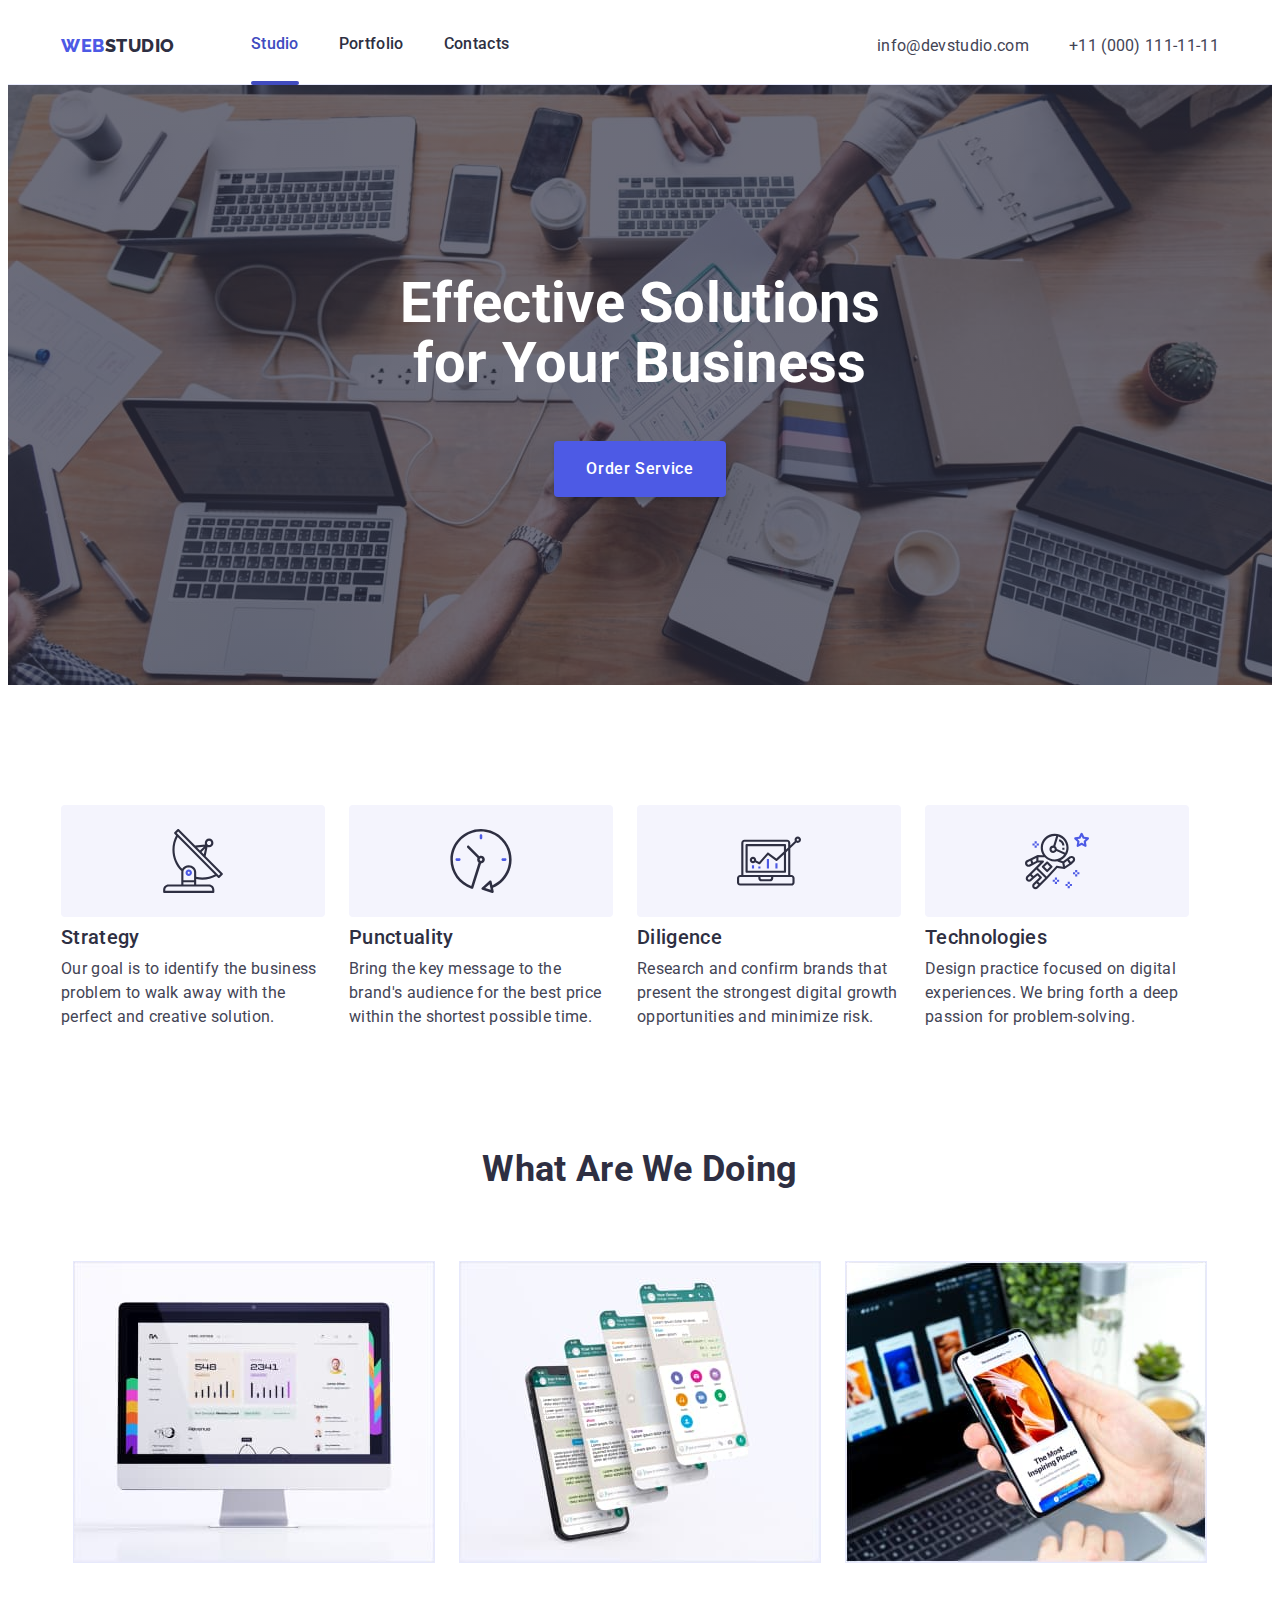
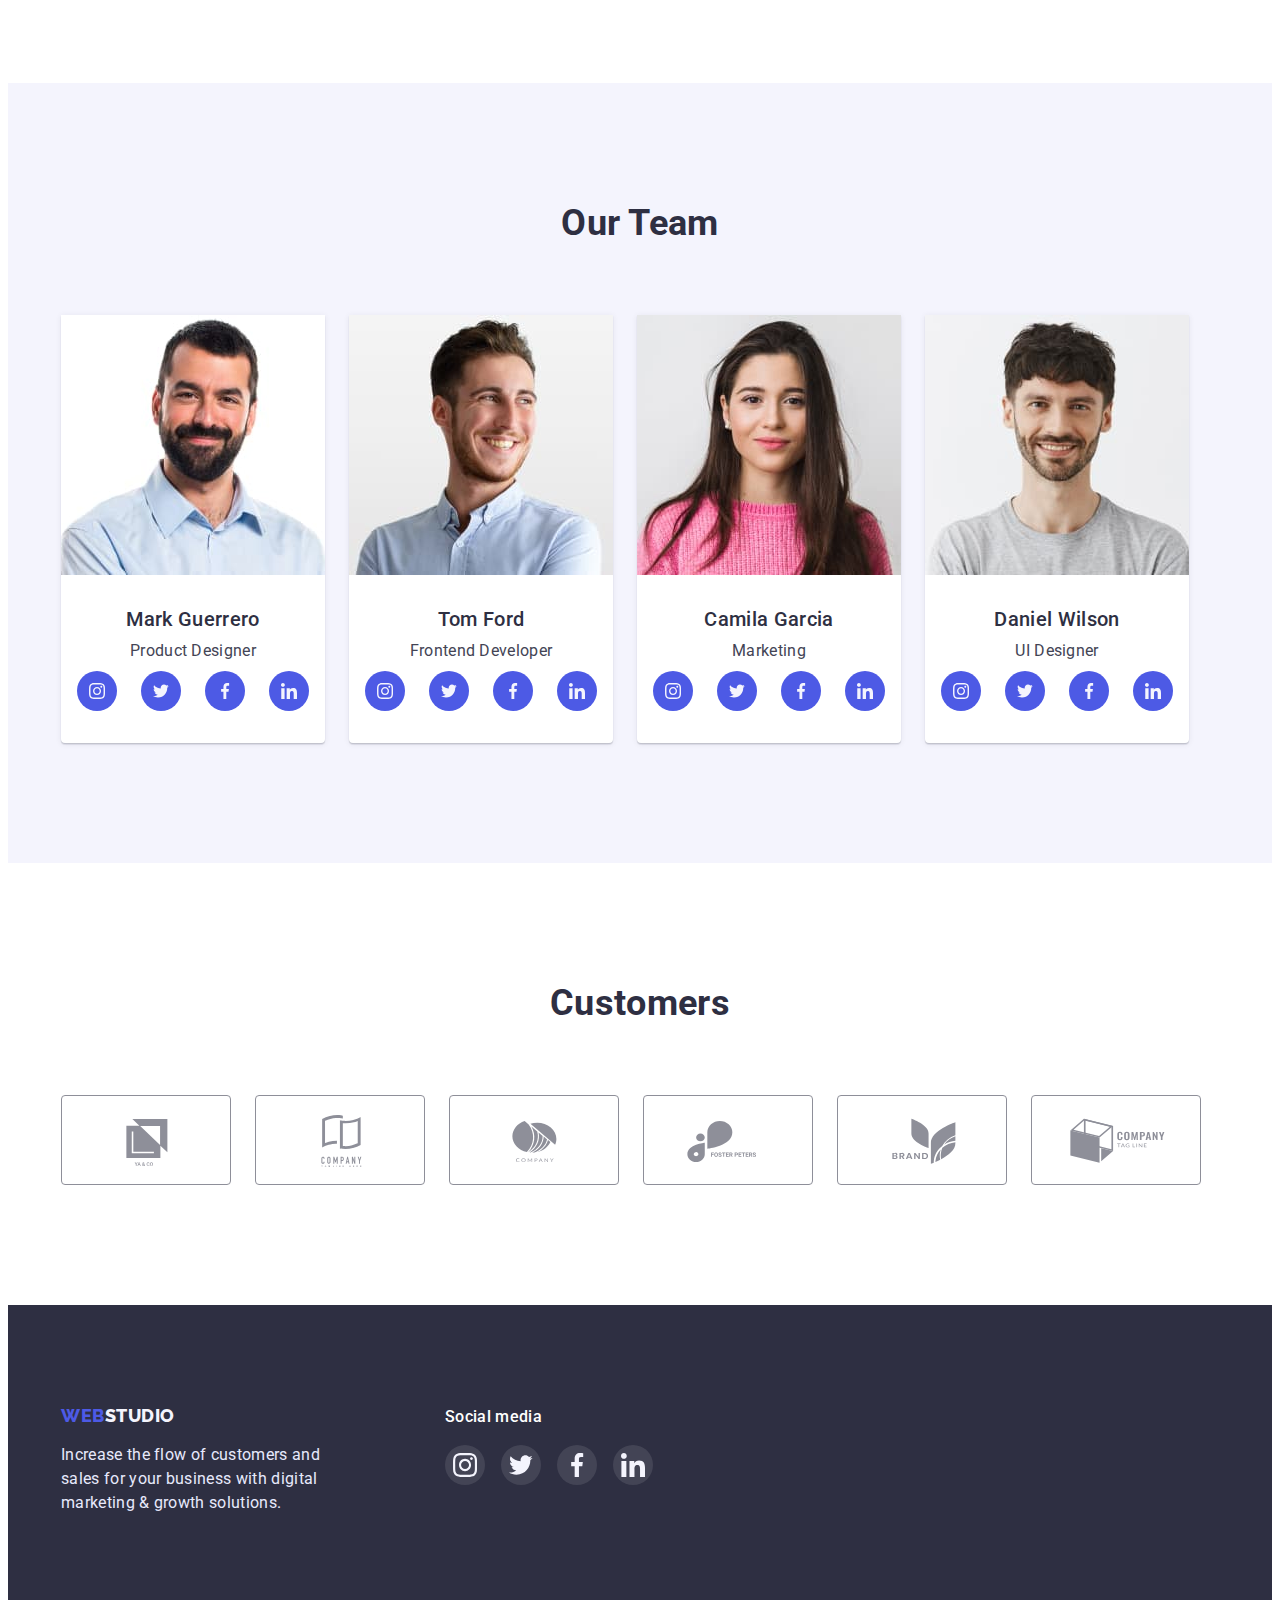
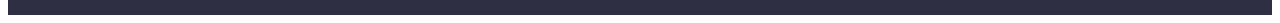
==== index.html @ ba5baeff "Initial commit" ====
<!DOCTYPE html>
<html lang="en">
  <head>
    <meta charset="UTF-8" />
    <meta http-equiv="X-UA-Compatible" content="IE=edge" />
    <meta name="viewport" content="width=device-width, initial-scale=1.0" />
    <title>Web Studio</title>
    <link rel="preconnect" href="https://fonts.googleapis.com" />
    <link rel="preconnect" href="https://fonts.gstatic.com" crossorigin />
    <link
      href="https://fonts.googleapis.com/css2?family=Raleway:wght@800&family=Roboto:wght@400;500;700;900&display=swap"
      rel="stylesheet"
    />
    <link
      rel="stylesheet"
      href="https://cdnjs.cloudflare.com/ajax/libs/modern-normalize/1.1.0/modern-normalize.min.css"
      integrity="sha512-wpPYUAdjBVSE4KJnH1VR1HeZfpl1ub8YT/NKx4PuQ5NmX2tKuGu6U/JRp5y+Y8XG2tV+wKQpNHVUX03MfMFn9Q=="
      crossorigin="anonymous"
      referrerpolicy="no-referrer"
    />
    <link rel="stylesheet" href="./css/styles.css" />
  </head>
  <body>
    <header class="header">
      <div class="container header-container">
        <nav class="header-navigation">
          <a class="header-logo logo" href="./index.html">
            <span class="logo-color">Web</span>Studio
          </a>
          <ul class="header-list">
            <li class="header-item">
              <a class="header-link current-link link" href="./index.html"
                >Studio</a
              >
            </li>
            <li class="header-item">
              <a class="header-link link" href="./portfolio.html">Portfolio</a>
            </li>
            <li class="header-item">
              <a class="header-link link" href="">Contacts</a>
            </li>
          </ul>
        </nav>
        <address class="header-contacts">
          <ul class="contacts-list">
            <li class="contacts-item">
              <a class="header-mail link" href="mailto:info@devstudio.com"
                >info@devstudio.com
              </a>
            </li>
            <li class="contacts-item">
              <a class="header-phone link" href="tel:+11(000)111-11-11"
                >+11 (000) 111-11-11
              </a>
            </li>
          </ul>
        </address>
      </div>
    </header>
    <main>
      <!-- HERO -->
      <section class="hero">
        <div class="container">
          <h1 class="hero-title">Effective Solutions for Your Business</h1>
          <button class="hero-btn btn" type="button" data-modal-open>
            Order Service
          </button>
        </div>
      </section>
      <!-- / HERO -->

      <!-- ABOUT -->
      <section class="section">
        <h2 class="visually-hidden">About</h2>
        <div class="container">
          <ul class="about-list">
            <li class="about-item">
              <div class="icon-wrap">
                <svg class="about-icon" width="64" height="64">
                  <use href="./images/icons.svg#icon-antenna"></use>
                </svg>
              </div>
              <h3 class="about-subtitle subtitle">Strategy</h3>
              <p class="about-text">
                Our goal is to identify the business problem to walk away with
                the perfect and creative solution.
              </p>
            </li>
            <li class="about-item">
              <div class="icon-wrap">
                <svg class="about-icon" width="64" height="64">
                  <use href="./images/icons.svg#icon-clock"></use>
                </svg>
              </div>
              <h3 class="about-subtitle subtitle">Punctuality</h3>
              <p class="about-text">
                Bring the key message to the brand's audience for the best price
                within the shortest possible time.
              </p>
            </li>
            <li class="about-item">
              <div class="icon-wrap">
                <svg class="about-icon" width="64" height="64">
                  <use href="./images/icons.svg#icon-diagram"></use>
                </svg>
              </div>
              <h3 class="about-subtitle subtitle">Diligence</h3>
              <p class="about-text">
                Research and confirm brands that present the strongest digital
                growth opportunities and minimize risk.
              </p>
            </li>
            <li class="about-item">
              <div class="icon-wrap">
                <svg class="about-icon" width="64" height="64">
                  <use href="./images/icons.svg#icon-astronaut"></use>
                </svg>
              </div>
              <h3 class="about-subtitle subtitle">Technologies</h3>
              <p class="about-text">
                Design practice focused on digital experiences. We bring forth a
                deep passion for problem-solving.
              </p>
            </li>
          </ul>
        </div>
      </section>
      <!-- / ABOUT -->

      <!-- WORK -->
      <section class="work section">
        <div class="container">
          <h2 class="title">What are we doing</h2>
          <ul class="work-list">
            <li class="work-item">
              <img
                src="./images/img-1.jpeg"
                alt="PC with open website"
                width="360"
                height="300"
              />
            </li>
            <li class="work-item">
              <img
                src="./images/img-2.jpeg"
                alt="mobile phone with 4 chat screens in the messenger"
                width="360"
                height="300"
              />
            </li>
            <li class="work-item">
              <img
                src="./images/img-3.jpeg"
                alt="laptop with 3 designs of mobile website and hand with mobile phone on which one of site designs is open"
                width="360"
                height="300"
              />
            </li>
          </ul>
        </div>
      </section>
      <!-- / WORK -->

      <!-- TEAM -->
      <section class="team section">
        <div class="container">
          <h2 class="title">Our Team</h2>
          <ul class="team-list">
            <li class="team-item">
              <img
                src="./images/img-team-1.jpeg"
                alt="male portrait team member"
                width="264"
                height="260"
              />
              <div class="team-wrap">
                <h3 class="subtitle">Mark Guerrero</h3>
                <p class="team-text">Product Designer</p>
                <ul class="social-list">
                  <li class="social-item">
                    <a
                      class="social-link"
                      href="#"
                      target="_blank"
                      rel="noreferrer noopener nofollow"
                      aria-label="instagram"
                    >
                      <svg class="social-icon" width="16" height="16">
                        <use href="./images/icons.svg#icon-instagram"></use>
                      </svg>
                    </a>
                  </li>
                  <li class="social-item">
                    <a
                      class="social-link"
                      href="#"
                      target="_blank"
                      rel="noreferrer noopener nofollow"
                      aria-label="twitter"
                    >
                      <svg class="social-icon" width="16" height="16">
                        <use href="./images/icons.svg#icon-twitter"></use>
                      </svg>
                    </a>
                  </li>
                  <li class="social-item">
                    <a
                      class="social-link"
                      href="#"
                      target="_blank"
                      rel="noreferrer noopener nofollow"
                      aria-label="facebook"
                    >
                      <svg class="social-icon" width="16" height="16">
                        <use href="./images/icons.svg#icon-facebook"></use>
                      </svg>
                    </a>
                  </li>
                  <li class="social-item">
                    <a
                      class="social-link"
                      href="#"
                      target="_blank"
                      rel="noreferrer noopener nofollow"
                      aria-label="linkedin"
                    >
                      <svg class="social-icon" width="16" height="16">
                        <use href="./images/icons.svg#icon-linkedin"></use>
                      </svg>
                    </a>
                  </li>
                </ul>
              </div>
            </li>
            <li class="team-item">
              <img
                src="./images/img-team-2.jpeg"
                alt="male portrait team member"
                width="264"
                height="260"
              />
              <div class="team-wrap">
                <h3 class="subtitle">Tom Ford</h3>
                <p class="team-text">Frontend Developer</p>
                <ul class="social-list">
                  <li class="social-item">
                    <a
                      class="social-link"
                      href="#"
                      target="_blank"
                      rel="noreferrer noopener nofollow"
                      aria-label="instagram"
                    >
                      <svg class="social-icon" width="16" height="16">
                        <use href="./images/icons.svg#icon-instagram"></use>
                      </svg>
                    </a>
                  </li>
                  <li class="social-item">
                    <a
                      class="social-link"
                      href="#"
                      target="_blank"
                      rel="noreferrer noopener nofollow"
                      aria-label="twitter"
                    >
                      <svg class="social-icon" width="16" height="16">
                        <use href="./images/icons.svg#icon-twitter"></use>
                      </svg>
                    </a>
                  </li>
                  <li class="social-item">
                    <a
                      class="social-link"
                      href="#"
                      target="_blank"
                      rel="noreferrer noopener nofollow"
                      aria-label="facebook"
                    >
                      <svg class="social-icon" width="16" height="16">
                        <use href="./images/icons.svg#icon-facebook"></use>
                      </svg>
                    </a>
                  </li>
                  <li class="social-item">
                    <a
                      class="social-link"
                      href="#"
                      target="_blank"
                      rel="noreferrer noopener nofollow"
                      aria-label="linkedin"
                    >
                      <svg class="social-icon" width="16" height="16">
                        <use href="./images/icons.svg#icon-linkedin"></use>
                      </svg>
                    </a>
                  </li>
                </ul>
              </div>
            </li>
            <li class="team-item">
              <img
                src="./images/img-team-3.jpeg"
                alt="female portrait team member"
                width="264"
                height="260"
              />
              <div class="team-wrap">
                <h3 class="subtitle">Camila Garcia</h3>
                <p class="team-text">Marketing</p>
                <ul class="social-list">
                  <li class="social-item">
                    <a
                      class="social-link"
                      href="#"
                      target="_blank"
                      rel="noreferrer noopener nofollow"
                      aria-label="instagram"
                    >
                      <svg class="social-icon" width="16" height="16">
                        <use href="./images/icons.svg#icon-instagram"></use>
                      </svg>
                    </a>
                  </li>
                  <li class="social-item">
                    <a
                      class="social-link"
                      href="#"
                      target="_blank"
                      rel="noreferrer noopener nofollow"
                      aria-label="twitter"
                    >
                      <svg class="social-icon" width="16" height="16">
                        <use href="./images/icons.svg#icon-twitter"></use>
                      </svg>
                    </a>
                  </li>
                  <li class="social-item">
                    <a
                      class="social-link"
                      href="#"
                      target="_blank"
                      rel="noreferrer noopener nofollow"
                      aria-label="facebook"
                    >
                      <svg class="social-icon" width="16" height="16">
                        <use href="./images/icons.svg#icon-facebook"></use>
                      </svg>
                    </a>
                  </li>
                  <li class="social-item">
                    <a
                      class="social-link"
                      href="#"
                      target="_blank"
                      rel="noreferrer noopener nofollow"
                      aria-label="linkedin"
                    >
                      <svg class="social-icon" width="16" height="16">
                        <use href="./images/icons.svg#icon-linkedin"></use>
                      </svg>
                    </a>
                  </li>
                </ul>
              </div>
            </li>
            <li class="team-item">
              <img
                src="./images/img-team-4.jpeg"
                alt="male portrait team member"
                width="264"
                height="260"
              />
              <div class="team-wrap">
                <h3 class="subtitle">Daniel Wilson</h3>
                <p class="team-text">UI Designer</p>
                <ul class="social-list">
                  <li class="social-item">
                    <a
                      class="social-link"
                      href="#"
                      target="_blank"
                      rel="noreferrer noopener nofollow"
                      aria-label="instagram"
                    >
                      <svg class="social-icon" width="16" height="16">
                        <use href="./images/icons.svg#icon-instagram"></use>
                      </svg>
                    </a>
                  </li>
                  <li class="social-item">
                    <a
                      class="social-link"
                      href="#"
                      target="_blank"
                      rel="noreferrer noopener nofollow"
                      aria-label="twitter"
                    >
                      <svg class="social-icon" width="16" height="16">
                        <use href="./images/icons.svg#icon-twitter"></use>
                      </svg>
                    </a>
                  </li>
                  <li class="social-item">
                    <a
                      class="social-link"
                      href="#"
                      target="_blank"
                      rel="noreferrer noopener nofollow"
                      aria-label="facebook"
                    >
                      <svg class="social-icon" width="16" height="16">
                        <use href="./images/icons.svg#icon-facebook"></use>
                      </svg>
                    </a>
                  </li>
                  <li class="social-item">
                    <a
                      class="social-link"
                      href="#"
                      target="_blank"
                      rel="noreferrer noopener nofollow"
                      aria-label="linkedin"
                    >
                      <svg class="social-icon" width="16" height="16">
                        <use href="./images/icons.svg#icon-linkedin"></use>
                      </svg>
                    </a>
                  </li>
                </ul>
              </div>
            </li>
          </ul>
        </div>
      </section>
      <!-- / TEAM -->

      <!-- CUSTOMERS -->
      <section class="section">
        <div class="container">
          <h2 class="title">Customers</h2>
          <ul class="customers-list">
            <li class="customers-item">
              <a class="customers-link" href="#">
                <svg class="customers-icon" width="104" height="56">
                  <use href="./images/icons.svg#icon-company-1"></use>
                </svg>
              </a>
            </li>
            <li class="customers-item">
              <a class="customers-link" href="#">
                <svg class="customers-icon" width="104" height="56">
                  <use href="./images/icons.svg#icon-company-2"></use>
                </svg>
              </a>
            </li>
            <li class="customers-item">
              <a class="customers-link" href="#">
                <svg class="customers-icon" width="104" height="56">
                  <use href="./images/icons.svg#icon-company-3"></use>
                </svg>
              </a>
            </li>
            <li class="customers-item">
              <a class="customers-link" href="#">
                <svg class="customers-icon" width="104" height="56">
                  <use href="./images/icons.svg#icon-company-4"></use>
                </svg>
              </a>
            </li>
            <li class="customers-item">
              <a class="customers-link" href="#">
                <svg class="customers-icon" width="104" height="56">
                  <use href="./images/icons.svg#icon-company-5"></use>
                </svg>
              </a>
            </li>
            <li class="customers-item">
              <a class="customers-link" href="#">
                <svg class="customers-icon" width="104" height="56">
                  <use href="./images/icons.svg#icon-company-6"></use>
                </svg>
              </a>
            </li>
          </ul>
        </div>
      </section>
      <!-- / CUSTOMERS -->
    </main>
    <footer class="footer">
      <div class="footer-wrap container">
        <div class="footer-logo-wrap">
          <a class="footer-logo logo" href="./index.html"
            ><span class="logo-color">Web</span>Studio</a
          >
          <p class="footer-text">
            Increase the flow of customers and sales for your business with
            digital marketing & growth solutions.
          </p>
        </div>
        <div class="footer-socials-wrap">
          <p class="footer-socials-title">Social media</p>
          <ul class="social-list">
            <li class="social-item">
              <a
                class="social-link"
                href="#"
                target="_blank"
                rel="noreferrer noopener nofollow"
                aria-label="instagram"
              >
                <svg class="social-icon" width="16" height="16">
                  <use href="./images/icons.svg#icon-instagram"></use>
                </svg>
              </a>
            </li>
            <li class="social-item">
              <a
                class="social-link"
                href="#"
                target="_blank"
                rel="noreferrer noopener nofollow"
                aria-label="twitter"
              >
                <svg class="social-icon" width="16" height="16">
                  <use href="./images/icons.svg#icon-twitter"></use>
                </svg>
              </a>
            </li>
            <li class="social-item">
              <a
                class="social-link"
                href="#"
                target="_blank"
                rel="noreferrer noopener nofollow"
                aria-label="facebook"
              >
                <svg class="social-icon" width="16" height="16">
                  <use href="./images/icons.svg#icon-facebook"></use>
                </svg>
              </a>
            </li>
            <li class="social-item">
              <a
                class="social-link"
                href="#"
                target="_blank"
                rel="noreferrer noopener nofollow"
                aria-label="linkedin"
              >
                <svg class="social-icon" width="16" height="16">
                  <use href="./images/icons.svg#icon-linkedin"></use>
                </svg>
              </a>
            </li>
          </ul>
        </div>
      </div>
    </footer>
    <div class="backdrop is-hidden" data-modal>
      <div class="modal">
        <button type="button" class="modal-close" data-modal-close>
          <svg class="icon-close-modal" width="8" height="8">
            <use href="./images/icons.svg#icon-close-modal"></use>
          </svg>
        </button>
      </div>
    </div>
    <script src="./js/modal.js"></script>
  </body>
</html>
---- css/styles.css ----
/* ========= VARIABLES ========= */

:root {
  /* color */
  --primary-brand-color: #4d5ae5;
  --pressed-state-color: #404bbf;
  --dominant-color: #434455;
  --dark-color: #2e2f42;
  --cloud-color: #f4f4fd;
  --cornflower-color: #e7e9fc;
  --white-element: #ffffff;
  --light-slate: #8e8f99;
  --modal-bg: #fcfcfc;
  --footer-bg-social: #31d0aa;

  /* modal window */
  --back-drop-blue: rgba(46, 47, 66, 0.4);

  /* btn */
  --btn-br: 4px;

  /* gap */
  --light-gap: 16px;
  --item-gap: 24px;
  --nav-gap: 40px;

  /* trnsition */
  --td: 250ms;
  --ttf: cubic-bezier(0.4, 0, 0.2, 1);
}

/* ========= RESET STYLES ========= */

h1,
h2,
h3,
h4,
h5,
h6,
p {
  margin: 0;
}

ul {
  margin: 0;
  padding-left: 0;
  list-style: none;
}

button {
  cursor: pointer;
  border: none;
}

address {
  font-style: normal;
}

img {
  display: block;
}

/* ========= COMMON STYLES ========= */

body {
  font-family: 'Roboto', sans-serif;
  line-height: 1.5;
  color: var(--dominant-color);
  letter-spacing: 0.02em;
}

.container {
  width: 1158px;
  margin: 0 auto;
  padding-right: 15px;
  padding-left: 15px;
}

.section {
  padding-top: 120px;
  padding-bottom: 120px;
}

.logo {
  font-family: 'Raleway', sans-serif;
  font-size: 18px;
  font-weight: 800;
  line-height: calc(24 / 18);
  color: var(--dark-color);
  letter-spacing: 0.03em;
  text-transform: uppercase;
  text-decoration: none;
}

.link {
  text-decoration: none;
  color: var(--dark-color);

  transition-property: color;
  transition-duration: var(--td);
  transition-timing-function: var(--ttf);
}

.link:is(:hover, :focus) {
  color: var(--pressed-state-color);
}

.btn {
  font-family: inherit;
  font-size: inherit;
  font-weight: 500;
  line-height: 1.5;
  letter-spacing: 0.04em;
  color: var(--white-element);

  transition-property: background-color;
  transition-duration: var(--td);
  transition-timing-function: var(--ttf);
}

.btn:is(:hover, :focus, :active) {
  background-color: var(--pressed-state-color);
}

.subtitle {
  margin-bottom: 8px;

  font-weight: 500;
  font-size: 20px;
  line-height: 1.2;
  color: var(--dark-color);
}

.title {
  margin-bottom: 72px;

  font-size: 36px;
  line-height: calc(40 / 36);
  text-align: center;
  text-transform: capitalize;
  color: var(--dark-color);
}

/* ========= HEADER ========= */

.header {
  border-bottom: 1px solid var(--cornflower-color);
}

.header-container {
  display: flex;
  justify-content: space-between;
  align-items: center;
}

.header-navigation {
  display: flex;
  align-items: center;
}

.header-list {
  display: flex;
  gap: var(--nav-gap);
}

.contacts-list {
  display: flex;
  gap: var(--nav-gap);
}

.header-logo {
  margin-right: 76px;
}
.logo-color {
  color: var(--primary-brand-color);
}

.header-item {
  position: relative;
}

.current-link {
  color: var(--pressed-state-color);
}

.current-link::after {
  content: '';
  position: absolute;
  width: 100%;
  height: 4px;
  left: 0;
  bottom: -1px;

  background-color: var(--pressed-state-color);
  border-radius: 2px;
}

.header-link {
  display: block;
  padding-top: 24px;
  padding-bottom: 28px;

  font-weight: 500;
}

.header-mail,
.header-phone {
  padding-top: 24px;
  padding-bottom: 28px;

  color: var(--dominant-color);
}
/* ========= HERO ========= */

.hero {
  max-width: 1440px;
  margin: 0 auto;
  padding-top: 188px;
  padding-bottom: 188px;

  background-image: linear-gradient(
      rgba(46, 47, 66, 0.7),
      rgba(46, 47, 66, 0.7)
    ),
    url('../images/hero-image.jpeg');
  background-repeat: no-repeat;
  background-position: center;
  background-size: auto, cover;
}

.hero-title {
  max-width: 494px;
  margin: 0 auto;
  margin-bottom: 48px;

  font-size: 56px;
  line-height: calc(60 / 56);
  text-align: center;
  color: var(--white-element);
}

.hero-btn {
  display: block;
  margin: 0 auto;
  padding: 16px 32px;

  background-color: var(--primary-brand-color);
  box-shadow: 0px 4px 4px rgba(0, 0, 0, 0.15);
  border-radius: var(--btn-br);
}
/* ========= ABOUT ========= */

.about-list {
  display: flex;
  gap: var(--item-gap);
}

.about-item {
  max-width: 264px;
}

.about-subtitle {
  margin-bottom: 8px;
}

.icon-wrap {
  display: flex;
  justify-content: center;
  align-items: center;
  margin-bottom: 8px;
  padding-top: 24px;
  padding-bottom: 24px;

  border-radius: 4px;
  background-color: var(--cloud-color);
}

/* ========= WORK ========= */
.work {
  padding-top: 0;
}

.work-list {
  display: flex;
  gap: var(--item-gap);
  justify-content: center;
}

.work-item {
  border: 1px solid var(--cornflower-color);
}

/* ========= TEAM ========= */

.team {
  background-color: var(--cloud-color);
}

.team-list {
  display: flex;
  gap: var(--item-gap);
}

.team-item {
  background-color: var(--white-element);
  border-bottom-right-radius: 4px;
  border-bottom-left-radius: 4px;
  box-shadow: 0px 1px 6px rgba(46, 47, 66, 0.08),
    0px 1px 1px rgba(46, 47, 66, 0.16), 0px 2px 1px rgba(46, 47, 66, 0.08);
}

.team-wrap {
  padding: 32px 16px;
  text-align: center;
}

.team-text {
  margin: 8px;
}

/* ========= SOCIAL-ICON ========= */

.social-list {
  display: flex;
  gap: var(--item-gap);
}

.social-link {
  width: 40px;
  height: 40px;
  display: flex;
  justify-content: center;
  align-items: center;

  background-color: var(--primary-brand-color);
  border-radius: 50%;

  transition-property: background-color;
  transition-duration: var(--td);
  transition-timing-function: var(--ttf);
}

.social-link:is(:hover, :focus) {
  background-color: var(--pressed-state-color);
}

.social-icon {
  fill: var(--cloud-color);
}

/* ========= CUSTOMERS ========= */

.customers-list {
  display: flex;
  gap: var(--item-gap);
}
.customers-link {
  width: 168px;
  height: 88px;
  display: flex;
  justify-content: center;
  align-items: center;

  border: 1px solid var(--light-slate);
  border-radius: 4px;

  transition-property: border-color;
  transition-duration: var(--td);
  transition-timing-function: var(--ttf);
}

.customers-link:is(:hover, :focus) {
  border-color: var(--pressed-state-color);
}

.customers-icon {
  fill: var(--light-slate);

  transition-property: fill;
  transition-duration: var(--td);
  transition-timing-function: var(--ttf);
}

.customers-link:is(:hover, :focus) .customers-icon {
  fill: var(--pressed-state-color);
}

/* ========= PORTFOLIO ========= */

.portfolio {
  padding-top: 96px;
}
/* class for h1 title */
.visually-hidden {
  position: absolute;
  width: 1px;
  height: 1px;
  margin: -1px;
  border: 0;
  padding: 0;

  white-space: nowrap;
  clip: rect(0 0 0 0);
  clip-path: inset(50%);
  overflow: hidden;
}

.portfolio-list-buttons {
  display: flex;
  flex-wrap: wrap;
  justify-content: center;
  gap: var(--item-gap);
  margin-bottom: 72px;
}

.portfolio-btn {
  padding: 12px 24px;

  color: var(--primary-brand-color);

  background-color: var(--cloud-color);
  border: 1px solid var(--cornflower-color);
  border-radius: var(--btn-br);

  transition-property: color, box-shadow, background-color;
  transition-duration: var(--td);
  transition-timing-function: var(--ttf);
}

.portfolio-btn:is(:hover, :focus, :active) {
  color: var(--white-element);
  box-shadow: 0px 3px 1px rgba(0, 0, 0, 0.1), 0px 2px 1px rgba(0, 0, 0, 0.08),
    0px 2px 2px rgba(0, 0, 0, 0.12);
  background-color: var(--pressed-state-color);
}

.portfolio-list-cards {
  display: flex;
  flex-wrap: wrap;
  column-gap: var(--item-gap);
  row-gap: calc(var(--item-gap) * 2);
}

.card-item {
  transition-property: box-shadow;
  transition-duration: var(--td);
  transition-timing-function: var(--ttf);
}

.card-item:hover {
  box-shadow: 0px 1px 6px rgba(46, 47, 66, 0.08),
    0px 1px 1px rgba(46, 47, 66, 0.16), 0px 2px 1px rgba(46, 47, 66, 0.08);
}

.card-img-wrap {
  position: relative;
  overflow: hidden;
}

.card-top-text {
  position: absolute;
  top: 0;
  overflow: auto;

  height: 100%;
  padding: 40px 32px;

  color: var(--cloud-color);
  background-color: var(--primary-brand-color);

  transform: translateY(100%);
  transition-property: transform;
  transition-duration: var(--td);
  transition-timing-function: var(--ttf);
}

.card-item:hover .card-top-text {
  transform: translateY(0);
}

.card-wrap {
  padding: 32px 16px;

  border: 1px solid var(--cornflower-color);
  border-top: none;
}

/* ========= FOOTER ========= */

.footer {
  padding-top: 100px;
  padding-bottom: 100px;

  background-color: var(--dark-color);
}

.footer-logo-wrap {
  margin-right: 120px;
}

.footer-logo {
  display: block;
  margin-bottom: 16px;

  line-height: calc(22 / 18);
  color: var(--cloud-color);
}
.footer-text {
  width: 264px;
  color: var(--cornflower-color);
}

.footer-wrap {
  display: flex;
}

.footer-socials-title {
  margin-bottom: 16px;

  font-weight: 500;
  color: var(--white-element);
}

.footer-socials-wrap .social-list {
  gap: var(--light-gap);
}

.footer-socials-wrap .social-link {
  background-color: rgba(255, 255, 255, 0.1);
}

.footer-socials-wrap .social-link:is(:hover, :focus) {
  background-color: var(--footer-bg-social);
}

.footer-socials-wrap .social-icon {
  width: 24px;
  height: 24px;
}

/* ========= MODAL WINDOW ========= */

.backdrop {
  position: fixed;
  top: 0;

  width: 100%;
  height: 100%;

  background-color: rgba(46, 47, 66, 0.4);

  transition-property: opacity, visibility;
  transition-duration: var(--td);
  transition-timing-function: var(--ttf);
}

.is-hidden {
  opacity: 0;
  visibility: hidden;
  pointer-events: none;
}

.modal {
  position: absolute;
  top: 50%;
  left: 50%;

  width: 408px;
  min-height: 576px;
  padding: 24px 24px;

  background-color: var(--modal-bg);
  box-shadow: 0px 1px 1px rgba(0, 0, 0, 0.14), 0px 1px 3px rgba(0, 0, 0, 0.12),
    0px 2px 1px rgba(0, 0, 0, 0.2);
  border-radius: 4px;

  transform: translate(-50%, -50%) scale(1);
  transition-property: transform;
  transition-duration: var(--td);
  transition-timing-function: var(--ttf);
}

.backdrop.is-hidden .modal {
  transform: translate(-100%, -50%) scaleX(0);
}

.modal-close {
  display: flex;
  justify-content: center;
  align-items: center;
  width: 24px;
  height: 24px;
  margin-left: auto;

  background-color: var(--cornflower-color);
  border: 1px solid rgba(0, 0, 0, 0.1);
  border-radius: 50%;

  transition-property: background-color;
  transition-duration: var(--td);
  transition-timing-function: var(--ttf);
}

.modal-close:is(:hover, :focus, :active) {
  background-color: var(--pressed-state-color);
}

.icon-close-modal {
  transition-property: fill;
  transition-duration: var(--td);
  transition-timing-function: var(--ttf);
}

.modal-close:is(:hover, :focus, :active) .icon-close-modal {
  fill: var(--white-element);
}
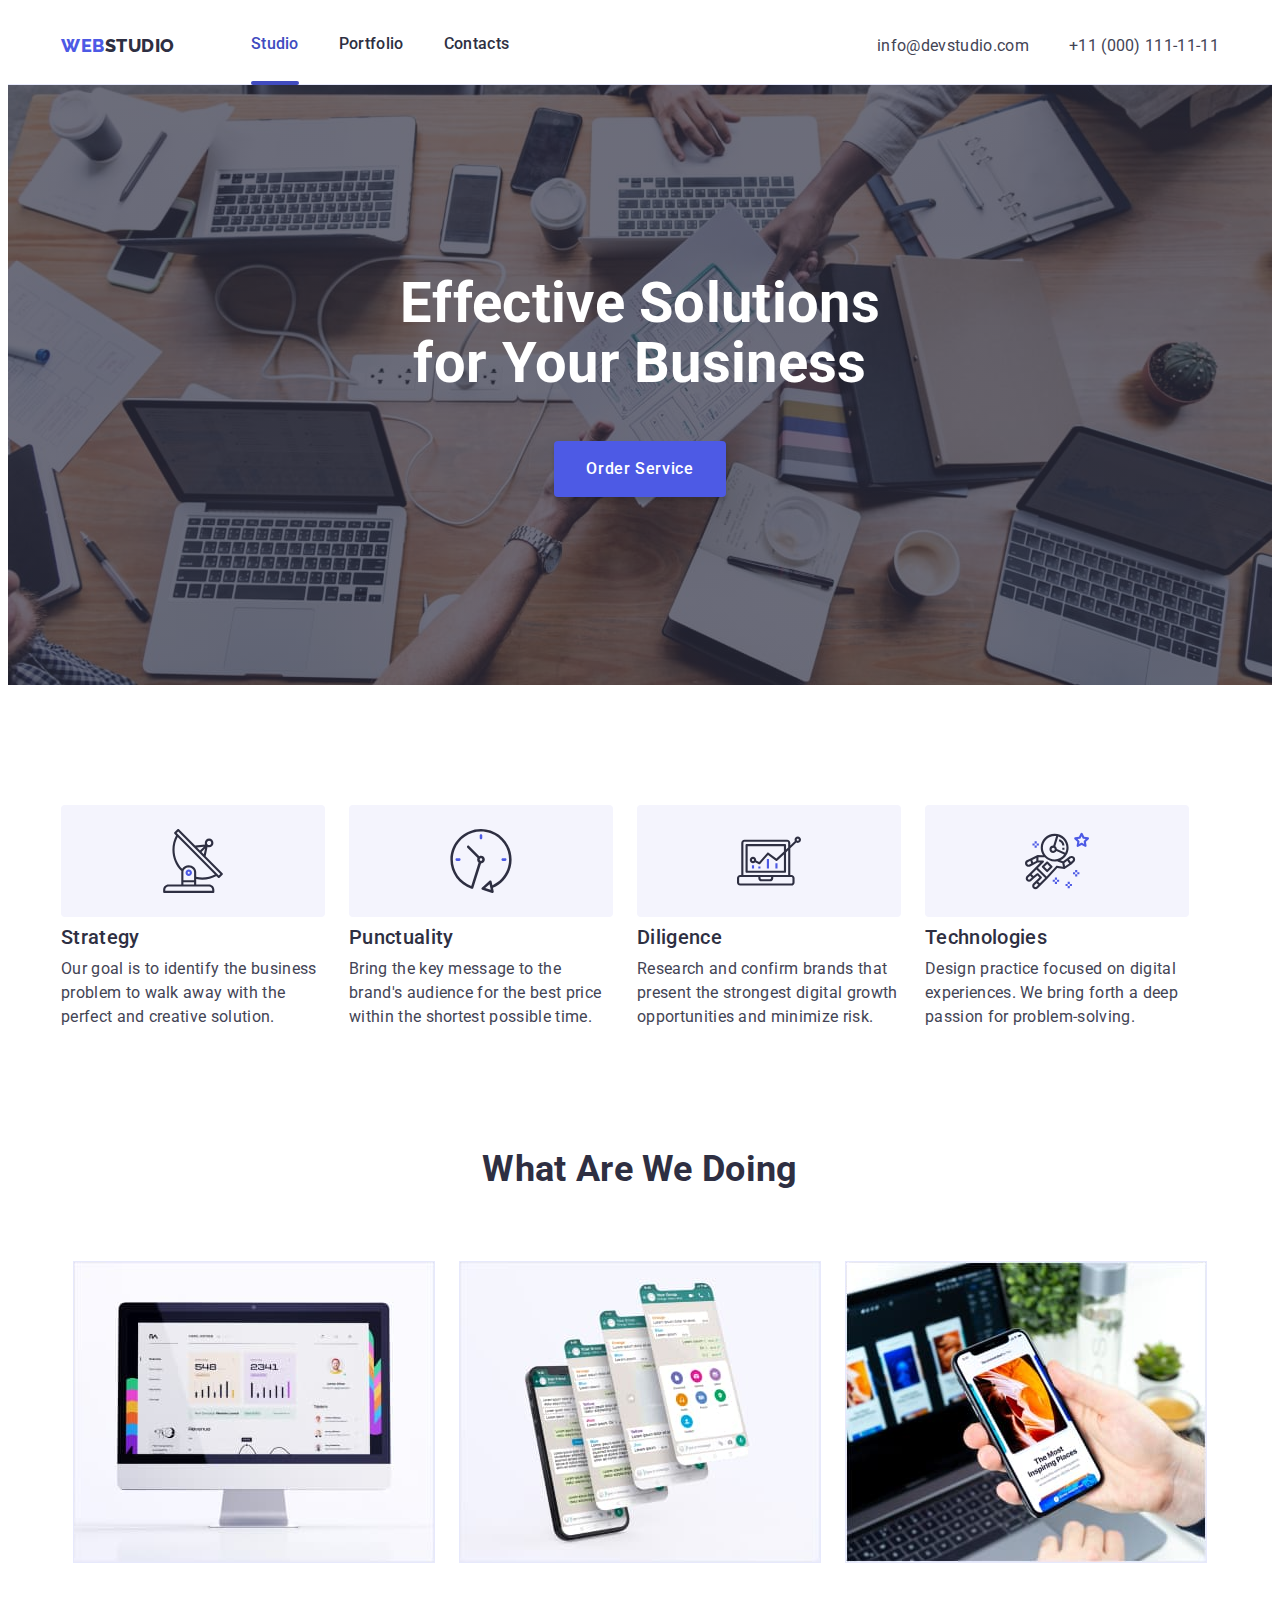
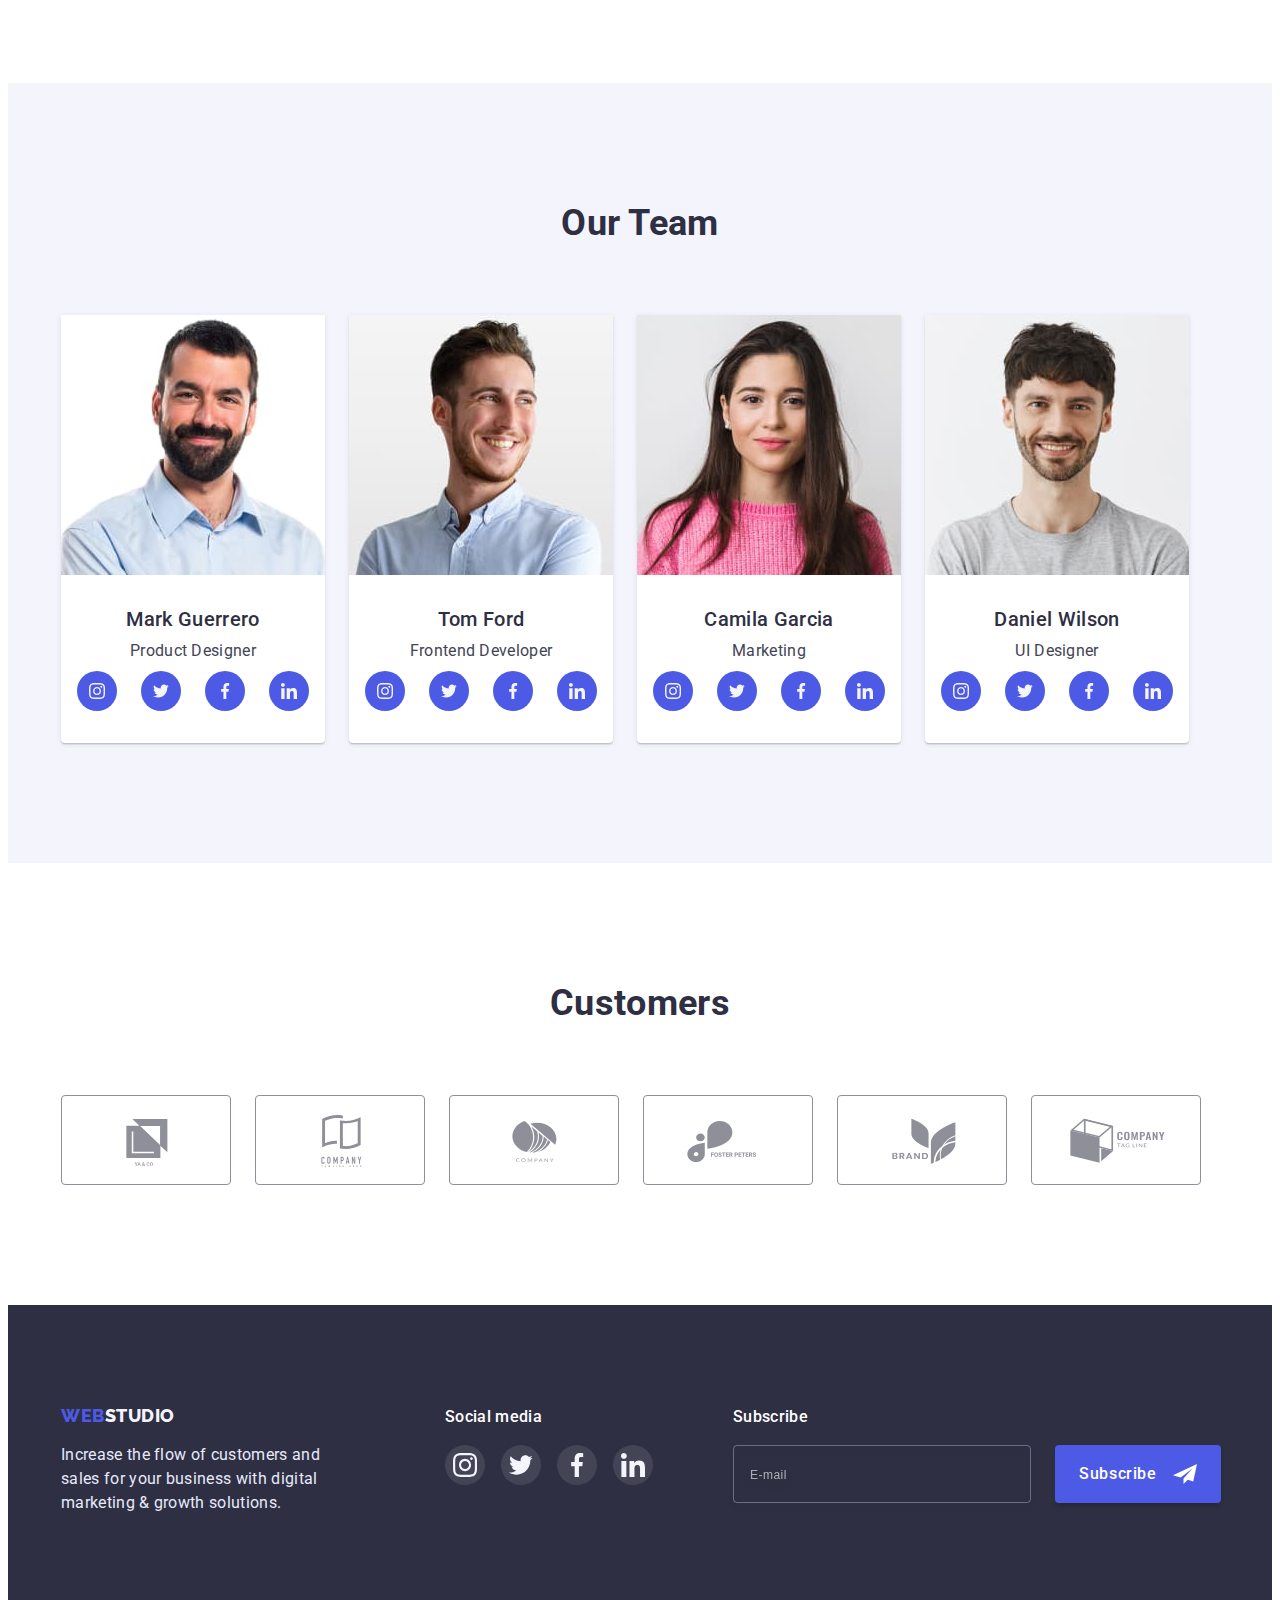
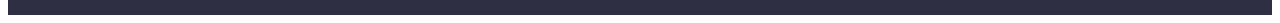
==== commit f3704299: "create footer form subscribe" ====
--- a/index.html
+++ b/index.html
@@ -487,6 +487,8 @@
       </section>
       <!-- / CUSTOMERS -->
     </main>
+
+    <!-- FOOTER -->
     <footer class="footer">
       <div class="footer-wrap container">
         <div class="footer-logo-wrap">
@@ -499,7 +501,7 @@
           </p>
         </div>
         <div class="footer-socials-wrap">
-          <p class="footer-socials-title">Social media</p>
+          <p class="footer-title">Social media</p>
           <ul class="social-list">
             <li class="social-item">
               <a
@@ -555,8 +557,29 @@
             </li>
           </ul>
         </div>
+        <div class="footer-subscribe-wrap">
+          <p class="footer-title">Subscribe</p>
+          <form class="subscribe-form">
+            <input
+              type="email"
+              name="user-email"
+              class="subscribe-input"
+              placeholder="E-mail"
+              required
+            />
+            <button type="submit" class="subscribe-btn hero-btn btn">
+              Subscribe
+              <svg class="subscribe-icon" width="24px" height="24px">
+                <use href="./images/icons.svg#icon-subscribe"></use>
+              </svg>
+            </button>
+          </form>
+        </div>
       </div>
     </footer>
+    <!-- / FOOTER -->
+
+    <!-- MODAL WINDOW -->
     <div class="backdrop is-hidden" data-modal>
       <div class="modal">
         <button type="button" class="modal-close" data-modal-close>
@@ -564,8 +587,93 @@
             <use href="./images/icons.svg#icon-close-modal"></use>
           </svg>
         </button>
+        <p class="modal-title">Leave your contacts and we will call you back</p>
+        <form class="modal-form">
+          <!-- NAME -->
+          <div class="modal-field">
+            <label for="user-name" class="input-title">Name</label>
+            <div class="input-inner-wrap">
+              <input
+                type="text"
+                name="user-name"
+                class="modal-input"
+                id="user-name"
+              />
+              <svg class="modal-icon" width="18" height="24">
+                <use href="./images/icons.svg#icon-form-name"></use>
+              </svg>
+            </div>
+          </div>
+
+          <!-- PHONE -->
+          <div class="modal-field">
+            <label for="user-phone" class="input-title">Phone</label>
+            <div class="input-inner-wrap">
+              <input
+                type="tel"
+                name="user-phone"
+                class="modal-input"
+                id="user-phone"
+              />
+              <svg class="modal-icon" width="18" height="24">
+                <use href="./images/icons.svg#icon-form-phone"></use>
+              </svg>
+            </div>
+          </div>
+
+          <!-- EMAIL -->
+          <div class="modal-field">
+            <label for="user-email" class="input-title">Email</label>
+            <div class="input-inner-wrap">
+              <input
+                type="email"
+                name="user-email"
+                class="modal-input"
+                id="user-email"
+              />
+              <svg class="modal-icon" width="18" height="24">
+                <use href="./images/icons.svg#icon-form-email"></use>
+              </svg>
+            </div>
+          </div>
+
+          <!-- TEXTAREA -->
+          <div class="modal-field textarea-wrap">
+            <label for="user-comment" class="input-title">Comment</label>
+            <textarea
+              name="user-comment"
+              id="user-comment"
+              placeholder="Text input"
+              class="modal-textarea"
+            ></textarea>
+          </div>
+
+          <!-- CHECKBOX -->
+          <div class="modal-field check-wrap">
+            <input
+              type="checkbox"
+              name="policy"
+              id="policy"
+              class="modal-check visually-hidden"
+              value="true"
+            />
+            <label for="policy" class="check-text">
+              <span>
+                <svg class="check-icon" width="10" height="8">
+                  <use href="./images/icons.svg#icon-form-click"></use>
+                </svg> </span
+              >I accept the terms and conditions of the
+              <a href="#" class="check-text-link link">Privacy Policy</a>
+            </label>
+          </div>
+
+          <!-- BUTTON -->
+          <button type="submit" class="modal-btn hero-btn btn">Send</button>
+        </form>
       </div>
     </div>
+    <!-- / MODAL WINDOW -->
+
     <script src="./js/modal.js"></script>
   </body>
 </html>
--- a/css/styles.css
+++ b/css/styles.css
@@ -15,6 +15,7 @@
 
   /* modal window */
   --back-drop-blue: rgba(46, 47, 66, 0.4);
+  --modal-input-border: 1px solid rgba(33, 33, 33, 0.2);
 
   /* btn */
   --btn-br: 4px;
@@ -47,9 +48,21 @@
   list-style: none;
 }
 
+a {
+  text-decoration: none;
+  outline: transparent;
+}
+
 button {
   cursor: pointer;
   border: none;
+  outline: transparent;
+}
+
+input,
+textarea {
+  background-color: transparent;
+  outline: transparent;
 }
 
 address {
@@ -93,7 +106,6 @@
 }
 
 .link {
-  text-decoration: none;
   color: var(--dark-color);
 
   transition-property: color;
@@ -139,6 +151,21 @@
   text-align: center;
   text-transform: capitalize;
   color: var(--dark-color);
+}
+
+/* class for hidden title */
+.visually-hidden {
+  position: absolute;
+  width: 1px;
+  height: 1px;
+  margin: -1px;
+  border: 0;
+  padding: 0;
+
+  white-space: nowrap;
+  clip: rect(0 0 0 0);
+  clip-path: inset(50%);
+  overflow: hidden;
 }
 
 /* ========= HEADER ========= */
@@ -390,20 +417,6 @@
 .portfolio {
   padding-top: 96px;
 }
-/* class for h1 title */
-.visually-hidden {
-  position: absolute;
-  width: 1px;
-  height: 1px;
-  margin: -1px;
-  border: 0;
-  padding: 0;
-
-  white-space: nowrap;
-  clip: rect(0 0 0 0);
-  clip-path: inset(50%);
-  overflow: hidden;
-}
 
 .portfolio-list-buttons {
   display: flex;
@@ -494,6 +507,10 @@
   background-color: var(--dark-color);
 }
 
+.footer-wrap {
+  display: flex;
+}
+
 .footer-logo-wrap {
   margin-right: 120px;
 }
@@ -505,20 +522,21 @@
   line-height: calc(22 / 18);
   color: var(--cloud-color);
 }
+
 .footer-text {
   width: 264px;
   color: var(--cornflower-color);
 }
 
-.footer-wrap {
-  display: flex;
-}
-
-.footer-socials-title {
+.footer-title {
   margin-bottom: 16px;
 
   font-weight: 500;
   color: var(--white-element);
+}
+
+.footer-socials-wrap {
+  margin-right: 80px;
 }
 
 .footer-socials-wrap .social-list {
@@ -538,6 +556,48 @@
   height: 24px;
 }
 
+.subscribe-form {
+  display: flex;
+  gap: var(--item-gap);
+}
+
+.subscribe-input {
+  width: 264px;
+  height: 40px;
+  padding: 8px 16px;
+
+  border: 1px solid rgba(255, 255, 255, 0.3);
+  filter: drop-shadow(0px 4px 4px rgba(0, 0, 0, 0.15));
+  border-radius: var(--btn-br);
+
+  transition-property: border-color;
+  transition-duration: var(--td);
+  transition-timing-function: var(--ttf);
+}
+
+.subscribe-input:is(:hover, :focus) {
+  border-color: var(--primary-brand-color);
+}
+
+.subscribe-input::placeholder {
+  font-size: 12px;
+  line-height: calc(24 / 12);
+  letter-spacing: 0.04em;
+
+  color: rgba(255, 255, 255, 0.6);
+}
+
+.subscribe-btn {
+  display: flex;
+  gap: var(--light-gap);
+  align-items: center;
+  justify-content: center;
+  padding: 8px 24px;
+}
+
+.subscribe-icon {
+  fill: var(--white-element);
+}
 /* ========= MODAL WINDOW ========= */
 
 .backdrop {
@@ -575,6 +635,7 @@
   border-radius: 4px;
 
   transform: translate(-50%, -50%) scale(1);
+
   transition-property: transform;
   transition-duration: var(--td);
   transition-timing-function: var(--ttf);
@@ -591,6 +652,7 @@
   width: 24px;
   height: 24px;
   margin-left: auto;
+  margin-bottom: 24px;
 
   background-color: var(--cornflower-color);
   border: 1px solid rgba(0, 0, 0, 0.1);
@@ -614,3 +676,141 @@
 .modal-close:is(:hover, :focus, :active) .icon-close-modal {
   fill: var(--white-element);
 }
+
+.modal-form {
+  line-height: 0;
+}
+
+.modal-title {
+  margin-bottom: 16px;
+
+  font-weight: 500;
+  text-align: center;
+}
+.modal-field {
+  margin-bottom: 8px;
+}
+
+.input-title {
+  display: block;
+  margin-bottom: 4px;
+
+  font-size: 12px;
+  line-height: calc(14 / 12);
+  letter-spacing: 0.04em;
+  color: var(--light-slate);
+}
+
+.input-inner-wrap {
+  position: relative;
+}
+
+.modal-input {
+  width: 100%;
+  height: 40px;
+  padding: 11px 16px;
+  padding-left: 38px;
+
+  border: var(--modal-input-border);
+  border-radius: var(--btn-br);
+
+  transition-property: border;
+  transition-duration: var(--td);
+  transition-timing-function: var(--ttf);
+}
+
+.modal-input:is(:hover, :focus) {
+  border-color: var(--primary-brand-color);
+}
+
+.modal-icon {
+  position: absolute;
+  left: 16px;
+  top: 50%;
+  transform: translateY(-50%);
+
+  transition-property: fill;
+  transition-duration: var(--td);
+  transition-timing-function: var(--ttf);
+}
+
+.modal-input:is(:hover, :focus) + .modal-icon {
+  fill: var(--primary-brand-color);
+}
+
+.textarea-wrap {
+  margin-bottom: 16px;
+}
+
+.modal-textarea {
+  width: 100%;
+  height: 120px;
+  padding: 8px 16px;
+  resize: none;
+
+  border: var(--modal-input-border);
+  border-radius: var(--btn-br);
+
+  transition-property: border-color;
+  transition-duration: var(--td);
+  transition-timing-function: var(--ttf);
+}
+
+.modal-textarea:is(:hover, :focus) {
+  border-color: var(--primary-brand-color);
+}
+
+.modal-textarea::placeholder {
+  font-size: 12px;
+  line-height: calc(16 / 12);
+  letter-spacing: 0.04em;
+
+  color: rgba(117, 117, 117, 0.5);
+}
+
+.check-wrap {
+  margin-bottom: 24px;
+}
+
+.check-text {
+  font-size: 12px;
+  line-height: calc(16 / 12);
+  letter-spacing: 0.04em;
+  color: #757575;
+}
+
+.check-text span {
+  display: inline-flex;
+  justify-content: center;
+  align-items: center;
+  width: 16px;
+  height: 16px;
+  margin-right: 8px;
+
+  fill: transparent;
+  border: 1.25px solid var(--dark-color);
+  border-radius: 2px;
+
+  transition-property: background-color, border-color, fill;
+  transition-duration: var(--td);
+  transition-timing-function: var(--ttf);
+}
+
+.modal-check:checked + .check-text span {
+  background-color: var(--pressed-state-color);
+  border-color: var(--pressed-state-color);
+  fill: var(--cloud-color);
+}
+
+.modal-check:is(:hover, :focus) + .check-text span {
+  border-color: var(--pressed-state-color);
+}
+
+.check-text-link {
+  color: var(--primary-brand-color);
+  text-decoration: underline;
+}
+
+.modal-btn {
+  width: 169px;
+}
